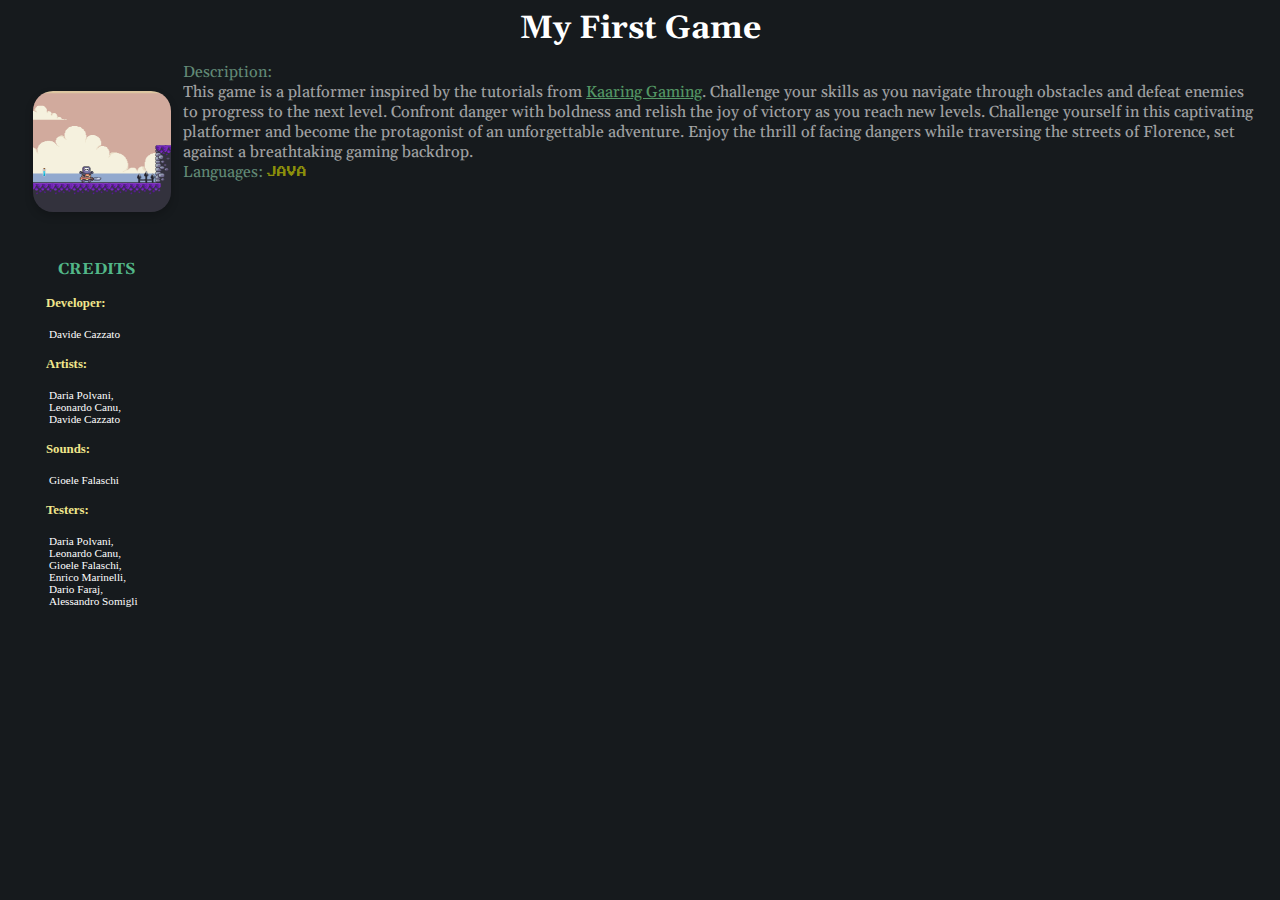
==== pages/game.html @ a99665ce "Some adds" ====
<!DOCTYPE html>
<html lang="en">
<head>
    <meta charset="UTF-8">
    <meta name="viewport" content="width=device-width, initial-scale=1.0">
    <title>MyGame</title>
    <link rel="stylesheet" type="text/css" href="https://cdnjs.cloudflare.com/ajax/libs/font-awesome/5.15.1/css/all.min.css">
  <link href="https://cdn.jsdelivr.net/npm/bootstrap@5.3.2/dist/css/bootstrap.min.css" rel="stylesheet"
    integrity="sha384-T3c6CoIi6uLrA9TneNEoa7RxnatzjcDSCmG1MXxSR1GAsXEV/Dwwykc2MPK8M2HN" crossorigin="anonymous">
  <link rel="stylesheet" href="../styles/style.css">
</head>
<body>
  <h1 class="title-game">My First Game</h1>
  <div class="div-info">
    <div class="game-div">
      <img src="../images/game_page_image.PNG" class="image-game"> 
     
      <p class="p-game"> <br><span class="game-span">Description: <br></span>
        This game is a platformer inspired by the tutorials from <a href="https://www.youtube.com/@KaarinGaming" target="_blank" id="game-a">Kaaring Gaming</a>. 
        Challenge your skills as you navigate through obstacles and defeat enemies to progress to the next level. 
        Confront danger with boldness and relish the joy of victory as you reach new levels. 
        Challenge yourself in this captivating platformer and become the protagonist of an unforgettable adventure. 
        Enjoy the thrill of facing dangers while traversing the streets of Florence, set against a breathtaking gaming backdrop. <br>
        <span class="game-span">Languages: </span> <span class="java-span" id="javaspan2">JAVA</span>
      </p>
    </div>
  </div>
  <div class="credits"> <h2 class="credits-h2">CREDITS</h2><h4 class="info-game">Developer:</h4>
  
    <p class="game-list">Davide Cazzato</p>
  
    <h4 class="info-game">Artists:</h4>

    <p class="game-list">Daria Polvani, Leonardo Canu, Davide Cazzato</p>

    <h4 class="info-game">Sounds:</h4>
    <p class="game-list">Gioele Falaschi</p>
    
    <h4 class="info-game">Testers:</h4>

    <p class="game-list">Daria Polvani, Leonardo Canu, Gioele Falaschi, Enrico Marinelli, Dario Faraj, Alessandro Somigli</p>


  </div>
 
</body>
</html>
---- styles/style.css ----
@import url('https://fonts.googleapis.com/css2?family=Press+Start+2P&display=swap');
@import url('https://fonts.googleapis.com/css2?family=Gelasio:ital,wght@0,400;0,500;0,600;0,700;1,400;1,500;1,600;1,700&display=swap');
body{
    background-color: #161a1d;
    position: relative;
}
.title{
    color: #52b788;
    font-size:  2rem;
  text-shadow: -1px 0 #1d2a10, 0 1px #1d2a10, 1px 0 #1d2a10, 0 -1px #1d2a10;
  font-family: "Gelasio", serif;
  font-style: normal;

}
.title-span{
    font-size: 0.6rem;
    opacity: 0.5;
    
    font-family: "Gelasio", serif;
    font-style: normal;
}
.nav-link{
    color: #52b788 ;
   
    font-family: "Gelasio", serif;
    font-style: normal;
}
.navbar{
   
    font-family: "Gelasio", serif;
    font-style: normal;
}

.div-info{
   
    color: white !important;
    opacity: 1;
    width: 100%;
    display: block !important;
    font-size: 1rem;
    font-family: "Gelasio", serif;
    font-style: normal;
}
.div-info h2,p{
     margin-left: 1%;
}

#about-me-p{
  opacity: 0.7;
}

.div-info h2{
  color: #74c69d;
}

.about-me{

    margin-top: 3.5%;
  
}


 hr{
  width: 101%;
  margin: 10px -20px 20px;
}

.container-cards{
  width: 100%;
  text-align: left;
}

.card-project {
    margin-top: 10px;
    box-shadow: 0 4px 8px 0 rgba(0,0,0,0.2);
    transition: 0.3s;
    width: 100%;
    margin-right: 2%;
 
    font-family: "Gelasio", serif;
    font-style: normal;
  }

.card-project img {
    width: 100%;
    height: 150px;
  
}

.card-project h4{
    font-size: 0.6rem;
    padding-top: 2px;
}


  
.card-project:hover {
    box-shadow: 0 8px 16px 0 rgba(0,0,0,0.2);
}
  
.container-card {
    padding: 2px 16px;
}



.button {
    display: inline-block;
    border-radius: 4px;
    background-color: #80ed99;
    border: none;
    color: #FFFFFF;
    text-align: center;
    font-size: 0.7rem;
    width: 33%;
    height: 30px;
    transition: all 0.5s;
    cursor: pointer;
    margin: 5px;

    font-family: "Gelasio", serif;
    font-style: normal;
   margin-bottom: 10%;
  }

 
  
  .button span {
    cursor: pointer;
    display: inline-block;
    position: relative;
    transition: 0.5s;
  }

  
  .button span:after {
    content: '\00bb';
    position: absolute;
    opacity: 0;
    top: 0;
    right: -20px;
    transition: 0.5s;
  }
  
  .button:hover span {
    padding-right: 25px;
  }
  
  .button:hover span:after {
    opacity: 1;
    right: 0;
  }

.skills span{
    margin-left: 1%;
}

#email-lowercase{
    text-transform: lowercase !important;
}

.container-footer{
    max-width: 1170px;
    margin:auto;
    
  }
  .row-footer{
    display: flex;
    flex-wrap: wrap;
  }
  ul{
    list-style: none;
    padding-left: 0px;
  }
  .footer{
    background-color: #24262b;
      padding: 50px 0;
  }
  .footer-col{
     width: 25%;
     padding: 0 15px;
     margin-left: auto;
    margin-right: auto;
  }
  .footer-col h4{
    font-size: 18px;
    color: #ffffff;
    text-transform: capitalize;
    margin-bottom: 35px;
    font-weight: 500;
    position: relative;
  }
 
 
  .footer-col h4::before{
    content: '';
    position: absolute;
    left:0;
    bottom: -10px;
    background-color: #52b788;
    height: 2px;
    box-sizing: border-box;
    width: 50px;
  }
  .footer-col ul li:not(:last-child){
    margin-bottom: 10px;
  }
  .footer-col ul li a{
    font-size: 16px;
    text-transform: capitalize;
    color: #ffffff;
    text-decoration: none;
    font-weight: 300;
    color: #bbbbbb;
    display: block;
    transition: all 0.3s ease;
    
  }


  .footer-col ul li a:hover{
    color: #52b788;
    padding-left: 8px;
  }
  .footer-col .social-links a{
    display: inline-block;
    height: 40px;
    width: 40px;
    background-color: rgba(255,255,255,0.2);
    margin:0 10px 10px 0;
    text-align: center;
    line-height: 40px;
    border-radius: 50%;
    color: #ffffff;
    transition: all 0.5s ease;
  }
  .footer-col .social-links a:hover{
    color: #24262b;
    background-color: #ffffff;
  }
 
 
  
.education{
  box-shadow: 0 4px 8px 0 rgba(0,0,0,0.2);
  transition: 0.3s;
  width: 70%;
  margin-left: auto;
  margin-right: auto;
  font-family: "Gelasio", serif;
  font-style: normal;
  display: flex;
  align-items: center;
}
.education img {
  width: 10%;
  height: 100px;

  max-width: 100%;
}
.education-desc{
  font-size: 0.7rem;
  opacity: 0.7;
}
.education-desc a{
  color: #80ed99;
  opacity: 1;
}

.education-title{
  color: #95d5b2;
}

.education-desc a:hover{
  color: forestgreen;
}

.education:hover{
  box-shadow: 0 8px 16px 0 rgba(0,0,0,0.2);
}

.info-education{
    font-size: 1rem;
}
  
.title-game{
  text-align: center;
  color: white;
  font-family: "Gelasio", serif;
  font-style: normal;
  margin-top: 5px;
}

.game-div-container{
  display: block !important;
}

.game-div{
  margin-top: 0px;
  width: 99%;
  font-family: "Gelasio", serif;
  font-style: normal;
  display: flex;
  align-items: center;
  height: 100px;
}

.image-game{
  width: 11%;
  margin-left: 2%;
  margin-top: 5%;
  max-width: 100%;
  border-radius: 20px;
  box-shadow: 0 4px 8px 0 rgba(0,0,0,0.2);
  transition: 0.3s;
}

.image-game:hover{
  box-shadow: 0 8px 16px 0 rgba(0,0,0,0.2);
}

.p-game{

  opacity: 0.6;
  margin-top: 0px;
  font-size: 1rem;
}

.game-span{
  color: #95d5b2;
  opacity: 1 !important;
  
}


#game-a{
  color: #80ed99;
}

#game-a:hover{
  color: #74c69d;
}

#game-a::after{
  color: #80ed99;
}

.credits{
  width: 8%;
  
  margin-top: 7%;
  margin-left: 3%;


}

.credits-h2{
  font-family: "Gelasio", serif;
  font-style: normal;
  color: #52b788;
  font-size: 1rem;
  text-align: center;
}

.info-game{
  font-size: 0.8rem;
  color:khaki;
}

.game-list{
  font-size: 0.7rem;
  color: white;
  margin-left: 3%;
}

.java-span{
    color: #dddf00;
    font-family: "Press Start 2P", system-ui;
    font-style: normal;
    font-size: 0.8rem;
}

#javaspan2{
  font-size: 0.6rem !important;
}
.html-span{
    color: #fb8500;
    font-family: "Press Start 2P", system-ui;
    font-style: normal;
    font-size: 0.8rem;
}
.css-span{
    color: #00b4d8;
    font-family: "Press Start 2P", system-ui;
    font-style: normal;
    font-size: 0.8rem;
}
.javascript-span{
    color: #ffc300;
    font-family: "Press Start 2P", system-ui;
    font-style: normal;
    font-size: 0.8rem;
}
.php-span{
    color: #b8c0ff;
    font-family: "Press Start 2P", system-ui;
    font-style: normal;
    font-size: 0.8rem;
}
.sql-span{
    color: #4361ee;
    font-family: "Press Start 2P", system-ui;
    font-style: normal;
    font-size: 0.8rem;
}
.cplus-span{
    color: #bde0fe;
    font-family: "Press Start 2P", system-ui;
    font-style: normal;
    font-size: 0.8rem;
}
.intellij-span{
    color: #ff4d6d;
    font-family: "Press Start 2P", system-ui;
    font-style: normal;
    font-size: 0.8rem;
}
.visual-studio-span{
    color: #0096c7;
    font-family: "Press Start 2P", system-ui;
    font-style: normal;
    font-size: 0.8rem;
}
.linux-span{
    color: #f4a261;
    font-family: "Press Start 2P", system-ui;
    font-style: normal;
    font-size: 0.8rem;
}
.windows-span{
    color: #90e0ef;
    font-family: "Press Start 2P", system-ui;
    font-style: normal;
    font-size: 0.8rem;
}
.netbeans-span{
    color: #b5e48c;
    font-family: "Press Start 2P", system-ui;
    font-style: normal;
    font-size: 0.8rem;
}
.cisco-span{
    color: #e5383b;
    font-family: "Press Start 2P", system-ui;
    font-style: normal;
    font-size: 0.8rem;
}
.ssh-span{
    color: white;
    font-family: "Press Start 2P", system-ui;
    font-style: normal;
    font-size: 0.8rem;
}
.http-span{
    color: #ade8f4;
    font-family: "Press Start 2P", system-ui;
    font-style: normal;
    font-size: 0.8rem;
}
.wordpress-span{
    color: #82c0cc;
    font-family: "Press Start 2P", system-ui;
    font-style: normal;
    font-size: 0.8rem;
}
.git-span{
    color: #fb5607;
    font-family: "Press Start 2P", system-ui;
    font-style: normal;
    font-size: 0.8rem;
}
.firebase-span{
    color: #ffba08;
    font-family: "Press Start 2P", system-ui;
    font-style: normal;
    font-size: 0.8rem;
}
.wireshark-span{
    color: #0077b6;
    font-family: "Press Start 2P", system-ui;
    font-style: normal;
    font-size: 0.8rem;
}
.office-span{
    color: #d8572a;
    font-family: "Press Start 2P", system-ui;
    font-style: normal;
    font-size: 0.8rem;
}
.docker-span{
    color: #48cae4;
    font-family: "Press Start 2P", system-ui;
    font-style: normal;
    font-size: 0.8rem;
}
.container-titles{
    color: lightgreen !important;
}

  
  /*responsive*/
  @media(max-width: 767px){
    .footer-col{
      width: 50%;
      margin-bottom: 30px;
  }
  }
  @media(max-width: 574px){
    .footer-col{
      width: 100%;
  }
  }
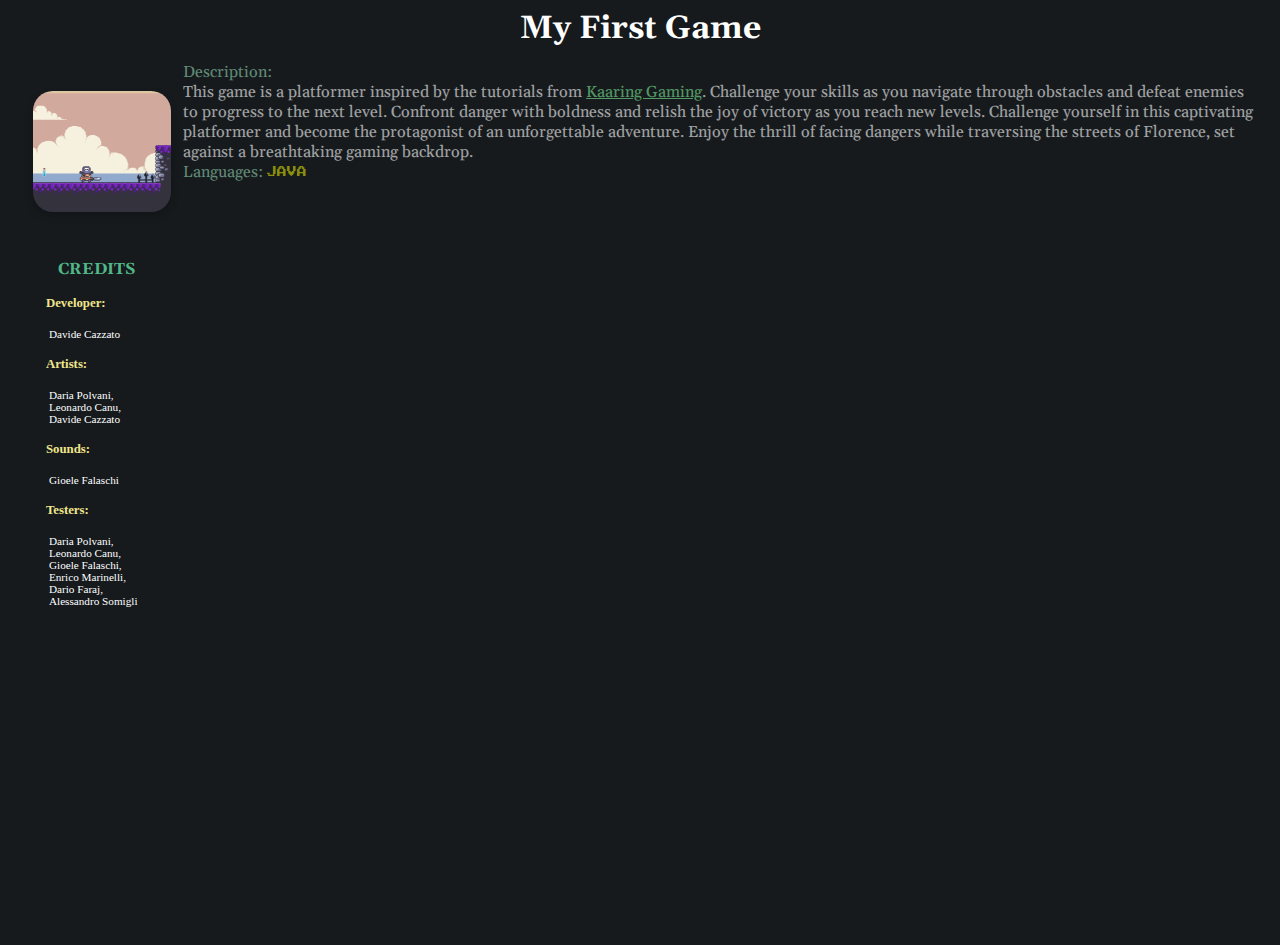
==== commit c8819667: "div youtube video added but is not in the right position" ====
--- a/pages/game.html
+++ b/pages/game.html
@@ -43,5 +43,7 @@
 
   </div>
  
+  <div class="video-div"><iframe width="560" height="315" src="https://www.youtube.com/embed/4poqZjNTZjI?si=KfPijaIPiHhv1qJr" title="YouTube video player" frameborder="0" allow="accelerometer; autoplay; clipboard-write; encrypted-media; gyroscope; picture-in-picture; web-share" referrerpolicy="strict-origin-when-cross-origin" allowfullscreen></iframe></div>
+
 </body>
 </html>--- a/styles/style.css
+++ b/styles/style.css
@@ -506,6 +506,12 @@
 .container-titles{
     color: lightgreen !important;
 }
+.video-div{
+  text-align: center;
+  margin-left: auto;
+  margin-right: auto;
+  margin-top: 0px;
+}
 
   
   /*responsive*/
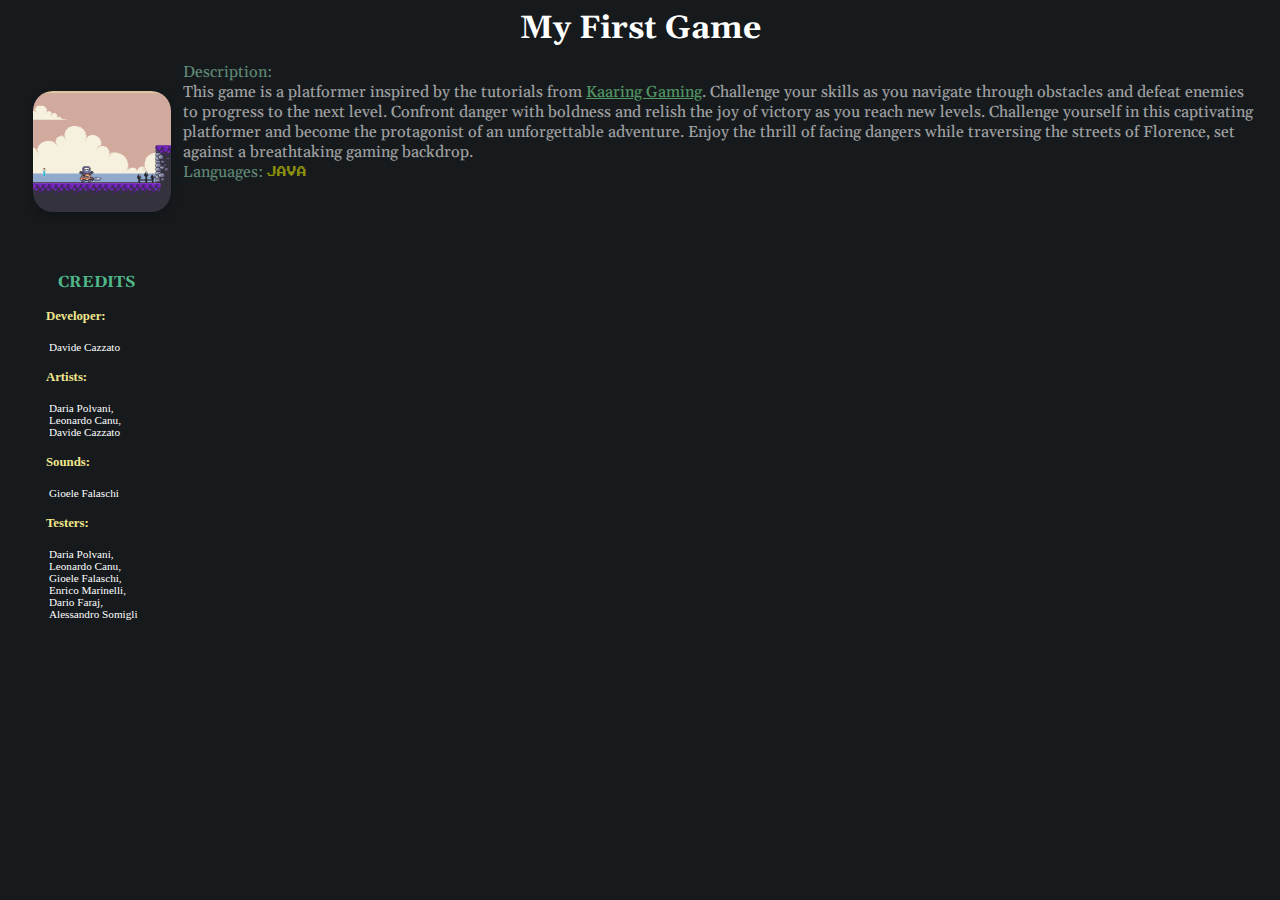
==== commit 4da9bb90: "finished prototype of video in game page" ====
--- a/pages/game.html
+++ b/pages/game.html
@@ -25,6 +25,7 @@
       </p>
     </div>
   </div>
+  <div class="container-credits">
   <div class="credits"> <h2 class="credits-h2">CREDITS</h2><h4 class="info-game">Developer:</h4>
   
     <p class="game-list">Davide Cazzato</p>
@@ -45,5 +46,6 @@
  
   <div class="video-div"><iframe width="560" height="315" src="https://www.youtube.com/embed/4poqZjNTZjI?si=KfPijaIPiHhv1qJr" title="YouTube video player" frameborder="0" allow="accelerometer; autoplay; clipboard-write; encrypted-media; gyroscope; picture-in-picture; web-share" referrerpolicy="strict-origin-when-cross-origin" allowfullscreen></iframe></div>
 
+ </div>
 </body>
 </html>--- a/styles/style.css
+++ b/styles/style.css
@@ -373,6 +373,27 @@
   margin-left: 3%;
 }
 
+.container-credits{
+  display: flex;
+  justify-content: space-around;
+  align-items: center;
+}
+.video-div{
+  flex: 1;
+  margin-left: 22%;
+}
+
+
+
+.video-div iframe{
+  max-width: 100%;
+  border-radius: 10px;  
+}
+
+.video-div iframe:hover{
+  box-shadow: 0 8px 16px 0 rgba(0,0,0,0.2);
+}
+
 .java-span{
     color: #dddf00;
     font-family: "Press Start 2P", system-ui;
@@ -506,12 +527,7 @@
 .container-titles{
     color: lightgreen !important;
 }
-.video-div{
-  text-align: center;
-  margin-left: auto;
-  margin-right: auto;
-  margin-top: 0px;
-}
+
 
   
   /*responsive*/
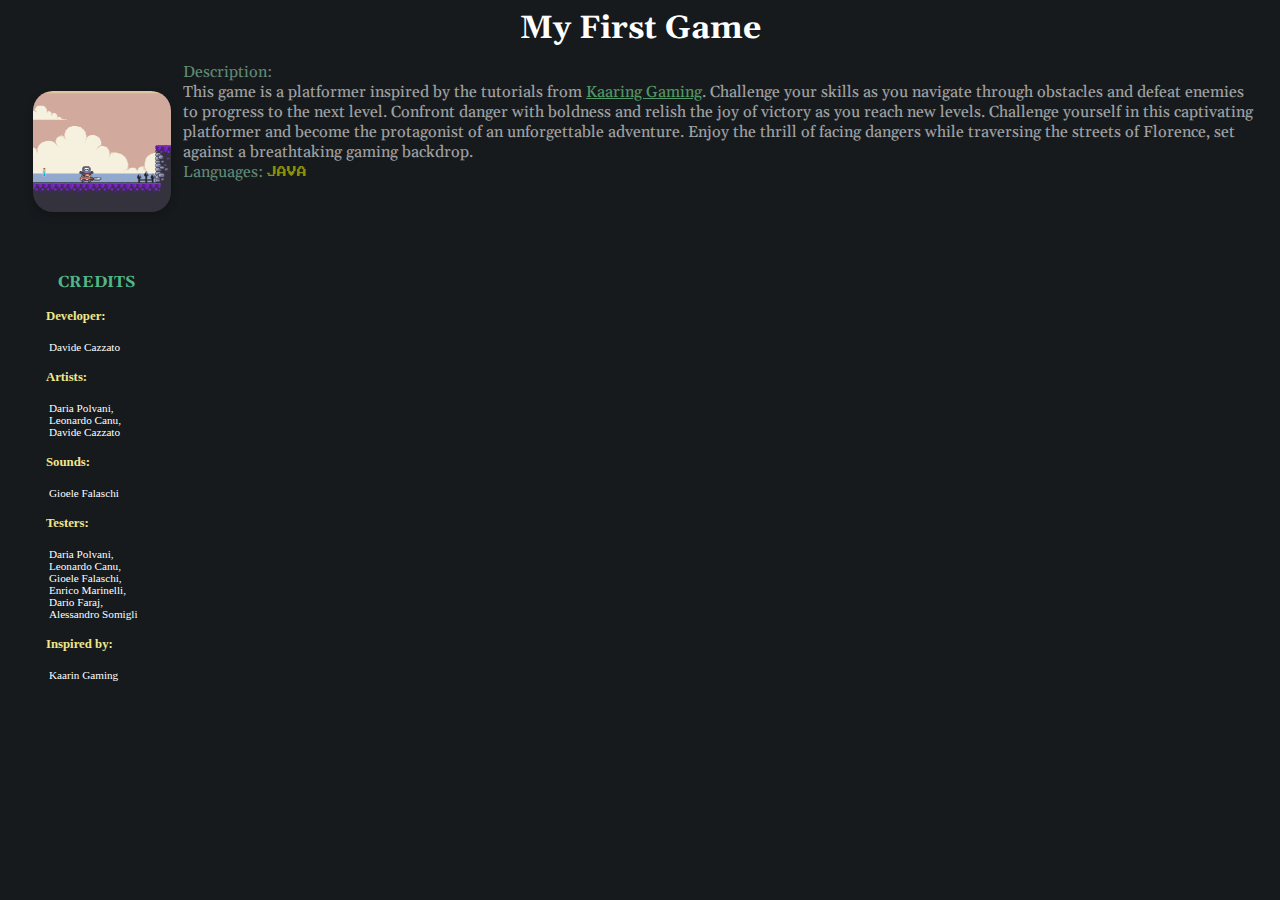
==== commit 64082513: "some fixes but must center correctly the video" ====
--- a/pages/game.html
+++ b/pages/game.html
@@ -41,6 +41,10 @@
 
     <p class="game-list">Daria Polvani, Leonardo Canu, Gioele Falaschi, Enrico Marinelli, Dario Faraj, Alessandro Somigli</p>
 
+    <h4 class="info-game">Inspired by:</h4>
+
+    <p class="game-list">Kaarin Gaming</p>
+
 
   </div>
  
--- a/styles/style.css
+++ b/styles/style.css
@@ -377,10 +377,12 @@
   display: flex;
   justify-content: space-around;
   align-items: center;
+  width: 100%;
+ 
 }
 .video-div{
   flex: 1;
-  margin-left: 22%;
+  margin-left: 322px;
 }
 
 
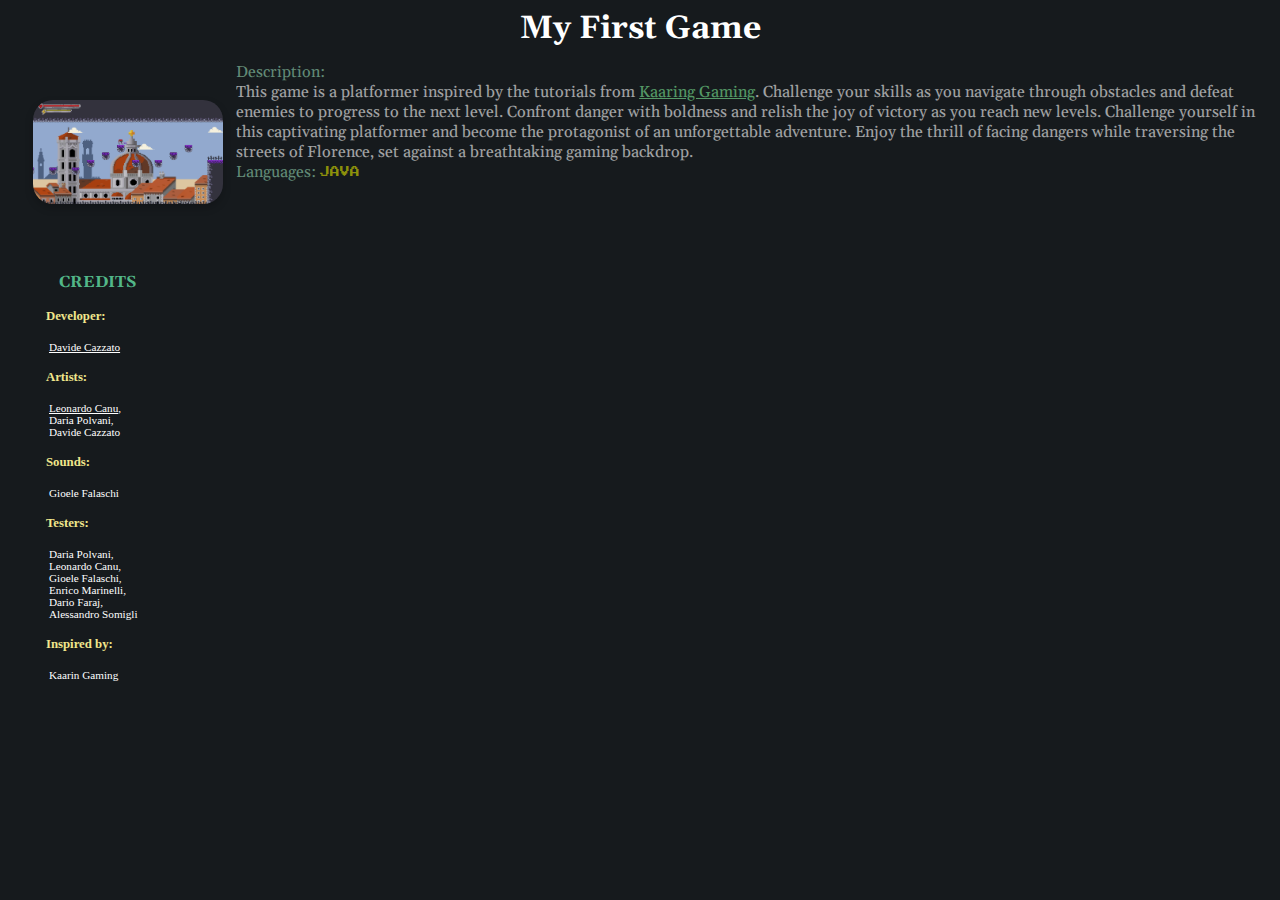
==== commit c6f43b58: "game page responsive" ====
--- a/pages/game.html
+++ b/pages/game.html
@@ -28,11 +28,11 @@
   <div class="container-credits">
   <div class="credits"> <h2 class="credits-h2">CREDITS</h2><h4 class="info-game">Developer:</h4>
   
-    <p class="game-list">Davide Cazzato</p>
+    <p class="game-list"><a href="../index.html">Davide Cazzato</a></p>
   
     <h4 class="info-game">Artists:</h4>
 
-    <p class="game-list">Daria Polvani, Leonardo Canu, Davide Cazzato</p>
+    <p class="game-list"><a href="https://leo-gallery-dusky.vercel.app">Leonardo Canu</a>, Daria Polvani, Davide Cazzato</p>
 
     <h4 class="info-game">Sounds:</h4>
     <p class="game-list">Gioele Falaschi</p>
--- a/styles/style.css
+++ b/styles/style.css
@@ -3,6 +3,7 @@
 body{
     background-color: #161a1d;
     position: relative;
+    
 }
 .title{
     color: #52b788;
@@ -35,7 +36,7 @@
    
     color: white !important;
     opacity: 1;
-    width: 100%;
+    width: 100vw;
     display: block !important;
     font-size: 1rem;
     font-family: "Gelasio", serif;
@@ -47,6 +48,7 @@
 
 #about-me-p{
   opacity: 0.7;
+  text-align: justify;
 }
 
 .div-info h2{
@@ -59,14 +61,30 @@
   
 }
 
+.about-me-img{
+  display: flex !important;
+  align-items: center !important;
+  width: 90vw;
+}
+#profile-pic2{
+  width: 7vw;
+  margin-left: 1%;
+  margin-bottom: 1%;
+  box-shadow: 0 4px 8px 0 rgba(0,0,0,0.2);
+}
+
+#profile-pic2:hover{
+  box-shadow: 0 8px 16px 0 rgba(0,0,0,0.2);
+}
+
 
  hr{
-  width: 101%;
+  width: 100vw;
   margin: 10px -20px 20px;
 }
 
 .container-cards{
-  width: 100%;
+  width: 100vw;
   text-align: left;
 }
 
@@ -79,6 +97,10 @@
  
     font-family: "Gelasio", serif;
     font-style: normal;
+  }
+
+  .card-date{
+    font-size: 0.5rem;
   }
 
 .card-project img {
@@ -159,85 +181,90 @@
     text-transform: lowercase !important;
 }
 
-.container-footer{
-    max-width: 1170px;
-    margin:auto;
-    
-  }
-  .row-footer{
-    display: flex;
-    flex-wrap: wrap;
-  }
-  ul{
-    list-style: none;
-    padding-left: 0px;
-  }
-  .footer{
-    background-color: #24262b;
-      padding: 50px 0;
-  }
-  .footer-col{
-     width: 25%;
-     padding: 0 15px;
-     margin-left: auto;
-    margin-right: auto;
-  }
-  .footer-col h4{
-    font-size: 18px;
-    color: #ffffff;
-    text-transform: capitalize;
-    margin-bottom: 35px;
-    font-weight: 500;
-    position: relative;
-  }
- 
- 
-  .footer-col h4::before{
-    content: '';
-    position: absolute;
-    left:0;
-    bottom: -10px;
-    background-color: #52b788;
-    height: 2px;
-    box-sizing: border-box;
-    width: 50px;
-  }
-  .footer-col ul li:not(:last-child){
-    margin-bottom: 10px;
-  }
-  .footer-col ul li a{
-    font-size: 16px;
-    text-transform: capitalize;
-    color: #ffffff;
-    text-decoration: none;
-    font-weight: 300;
-    color: #bbbbbb;
-    display: block;
-    transition: all 0.3s ease;
-    
-  }
-
-
-  .footer-col ul li a:hover{
-    color: #52b788;
-    padding-left: 8px;
-  }
-  .footer-col .social-links a{
-    display: inline-block;
-    height: 40px;
-    width: 40px;
-    background-color: rgba(255,255,255,0.2);
-    margin:0 10px 10px 0;
-    text-align: center;
-    line-height: 40px;
-    border-radius: 50%;
-    color: #ffffff;
-    transition: all 0.5s ease;
-  }
-  .footer-col .social-links a:hover{
-    color: #24262b;
-    background-color: #ffffff;
-  }
+.container-footer {
+  max-width: 1170px;
+  margin: auto;
+}
+
+.row-footer {
+  display: flex;
+  flex-wrap: wrap;
+  justify-content: space-between; /* Aggiunto per distribuire lo spazio tra le colonne */
+}
+
+ul {
+  list-style: none;
+  padding-left: 0px;
+}
+
+.footer {
+  background-color: #24262b;
+  padding: 50px 0;
+}
+
+.footer-col {
+  width: 30%; /* Cambiato a percentuale per migliore adattamento */
+  padding: 0 15px;
+  margin-bottom: 30px; /* Aggiunto per migliorare la separazione tra le colonne */
+}
+
+.footer-col h4 {
+  font-size: 18px;
+  color: #ffffff;
+  text-transform: capitalize;
+  margin-bottom: 35px;
+  font-weight: 500;
+  position: relative;
+}
+
+.footer-col h4::before {
+  content: '';
+  position: absolute;
+  left: 0;
+  bottom: -10px;
+  background-color: #52b788;
+  height: 2px;
+  box-sizing: border-box;
+  width: 50px;
+}
+
+.footer-col ul li:not(:last-child) {
+  margin-bottom: 10px;
+}
+
+.footer-col ul li a {
+  font-size: 16px;
+  text-transform: capitalize;
+  color: #ffffff;
+  text-decoration: none;
+  font-weight: 300;
+  color: #bbbbbb;
+  display: block;
+  transition: all 0.3s ease;
+}
+
+.footer-col ul li a:hover {
+  color: #52b788;
+  padding-left: 8px;
+}
+
+.footer-col .social-links a {
+  display: inline-block;
+  height: 40px;
+  width: 40px;
+  background-color: rgba(255, 255, 255, 0.2);
+  margin: 0 10px 10px 0;
+  text-align: center;
+  line-height: 40px;
+  border-radius: 50vw;
+  color: #ffffff;
+  transition: all 0.5s ease;
+}
+
+.footer-col .social-links a:hover {
+  color: #24262b;
+  background-color: #ffffff;
+}
  
  
   
@@ -253,8 +280,8 @@
   align-items: center;
 }
 .education img {
-  width: 10%;
-  height: 100px;
+  width: 7vw;
+  
 
   max-width: 100%;
 }
@@ -297,7 +324,7 @@
 
 .game-div{
   margin-top: 0px;
-  width: 99%;
+  width: 99vw;
   font-family: "Gelasio", serif;
   font-style: normal;
   display: flex;
@@ -306,7 +333,7 @@
 }
 
 .image-game{
-  width: 11%;
+  width: 15%;
   margin-left: 2%;
   margin-top: 5%;
   max-width: 100%;
@@ -345,8 +372,15 @@
   color: #80ed99;
 }
 
+.game-list a{
+  color: white;
+}
+
+.game-list a:hover{
+  color: khaki;
+}
 .credits{
-  width: 8%;
+  width: 8vw;
   
   margin-top: 7%;
   margin-left: 3%;
@@ -381,8 +415,10 @@
  
 }
 .video-div{
+
   flex: 1;
-  margin-left: 322px;
+  width: 100%;
+  text-align: center;
 }
 
 
@@ -530,17 +566,111 @@
     color: lightgreen !important;
 }
 
+*,
+*::before,
+*::after {
+    box-sizing: border-box;
+}
+
 
   
   /*responsive*/
-  @media(max-width: 767px){
-    .footer-col{
+  @media (max-width: 767px) {
+    .footer-col {
       width: 50%;
       margin-bottom: 30px;
-  }
-  }
-  @media(max-width: 574px){
-    .footer-col{
-      width: 100%;
-  }
-  }+    }
+    #profile-pic2 {
+      width: 10vw;
+    }
+    #about-me-div {
+      width: 100%;
+      margin-left: auto;
+      margin-right: auto;
+      font-size: 0.5rem;
+    }
+  }
+  
+  @media (max-width: 574px) {
+    .footer-col {
+      width: 100%;
+    }
+    #profile-pic2 {
+      width: 10vw;
+    }
+    .about-me-img {
+      display: inline;
+    }
+    #about-me-div {
+      width: 100%;
+      margin-left: auto;
+      margin-right: auto;
+      font-size: 0.7rem;
+    }
+    .about-me{
+      margin-top: 10%;
+    }
+  
+    .skills {
+      width: 100%;
+    }
+    .container-span {
+      width: 100%;
+    }
+    span {
+      font-size: 0.5rem !important;
+      width: 100%;
+    }
+    .navbar {
+      width: 100%;
+    }
+    .button span {
+      text-align: center;
+    }
+    .card-project {
+      width: 70%;
+      margin-left: auto;
+      margin-right: auto;
+    }
+    .education {
+      width: 80%;
+    }
+    .education img{
+      width: 10%;
+    }
+    .div-info {
+      width: 100%;
+    }
+    #skills {
+      width: 100%;
+    }
+    .title {
+      font-size: 1rem;
+    }
+    * {
+      box-sizing: border-box;
+    }
+    *::before,
+    *::after {
+      box-sizing: border-box;
+    }
+    .p-game{
+      width: 100%;
+      font-size: 0.6rem;
+      margin-top: 18%;
+    }
+    .image-game{
+      width: 30%;
+    }
+    .video-div iframe{
+      width: 60%;
+      height: 150px;
+    }
+    .game-list{
+      font-size: 0.5rem;
+    }
+    .info-game{
+      font-size: 0.6rem;
+    }
+  }
+  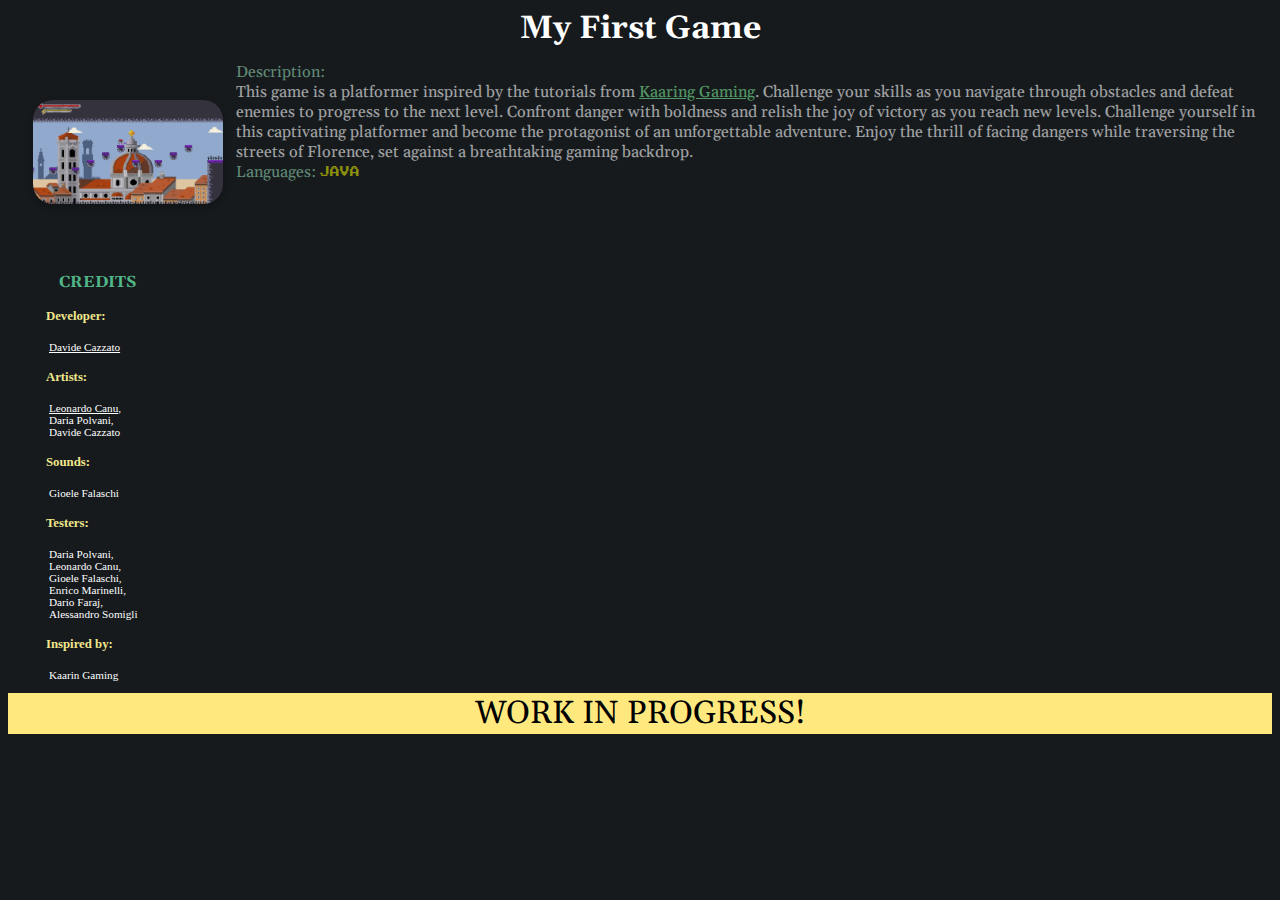
==== commit 3222b15f: "work in progress footer" ====
--- a/pages/game.html
+++ b/pages/game.html
@@ -48,8 +48,12 @@
 
   </div>
  
-  <div class="video-div"><iframe width="560" height="315" src="https://www.youtube.com/embed/4poqZjNTZjI?si=KfPijaIPiHhv1qJr" title="YouTube video player" frameborder="0" allow="accelerometer; autoplay; clipboard-write; encrypted-media; gyroscope; picture-in-picture; web-share" referrerpolicy="strict-origin-when-cross-origin" allowfullscreen></iframe></div>
+  <div class="video-div"><iframe width="560" height="315" src="https://www.youtube.com/embed/E-AYuyHawZs?si=W2f_e7vrZcPEvZ9G" title="YouTube video player" frameborder="0" allow="accelerometer; autoplay; clipboard-write; encrypted-media; gyroscope; picture-in-picture; web-share" referrerpolicy="strict-origin-when-cross-origin" allowfullscreen></iframe></div>
+
 
  </div>
+
+
+ <footer class="work-in-progress">WORK IN PROGRESS!</footer>
 </body>
-</html>+</html>
--- a/styles/style.css
+++ b/styles/style.css
@@ -432,6 +432,16 @@
   box-shadow: 0 8px 16px 0 rgba(0,0,0,0.2);
 }
 
+.work-in-progress{
+  display: block;
+  background-color: #ffe97f;
+  text-align: center;
+  font-size: 2rem;
+  font-family: "Gelasio", serif;
+  font-style: normal;
+}
+
+
 .java-span{
     color: #dddf00;
     font-family: "Press Start 2P", system-ui;
@@ -581,25 +591,7 @@
       margin-bottom: 30px;
     }
     #profile-pic2 {
-      width: 10vw;
-    }
-    #about-me-div {
-      width: 100%;
-      margin-left: auto;
-      margin-right: auto;
-      font-size: 0.5rem;
-    }
-  }
-  
-  @media (max-width: 574px) {
-    .footer-col {
-      width: 100%;
-    }
-    #profile-pic2 {
-      width: 10vw;
-    }
-    .about-me-img {
-      display: inline;
+      width: 14%;
     }
     #about-me-div {
       width: 100%;
@@ -607,6 +599,25 @@
       margin-right: auto;
       font-size: 0.7rem;
     }
+  }
+  
+  @media (max-width: 574px) {
+    .footer-col {
+      width: 100%;
+    }
+    #profile-pic2 {
+      width: 20%;
+      margin-top: 0px;
+    }
+    .about-me-img {
+      display: inline;
+    }
+    #about-me-div {
+      width: 100%;
+      margin-left: auto;
+      margin-right: auto;
+      font-size: 0.8rem;
+    }
     .about-me{
       margin-top: 10%;
     }
@@ -618,7 +629,7 @@
       width: 100%;
     }
     span {
-      font-size: 0.5rem !important;
+      font-size: 0.6rem !important;
       width: 100%;
     }
     .navbar {
@@ -636,7 +647,7 @@
       width: 80%;
     }
     .education img{
-      width: 10%;
+      width: 15%;
     }
     .div-info {
       width: 100%;
@@ -656,7 +667,7 @@
     }
     .p-game{
       width: 100%;
-      font-size: 0.6rem;
+      font-size: 0.7rem;
       margin-top: 18%;
     }
     .image-game{
@@ -667,10 +678,10 @@
       height: 150px;
     }
     .game-list{
-      font-size: 0.5rem;
+      font-size: 0.6rem;
     }
     .info-game{
-      font-size: 0.6rem;
+      font-size: 0.7rem;
     }
   }
   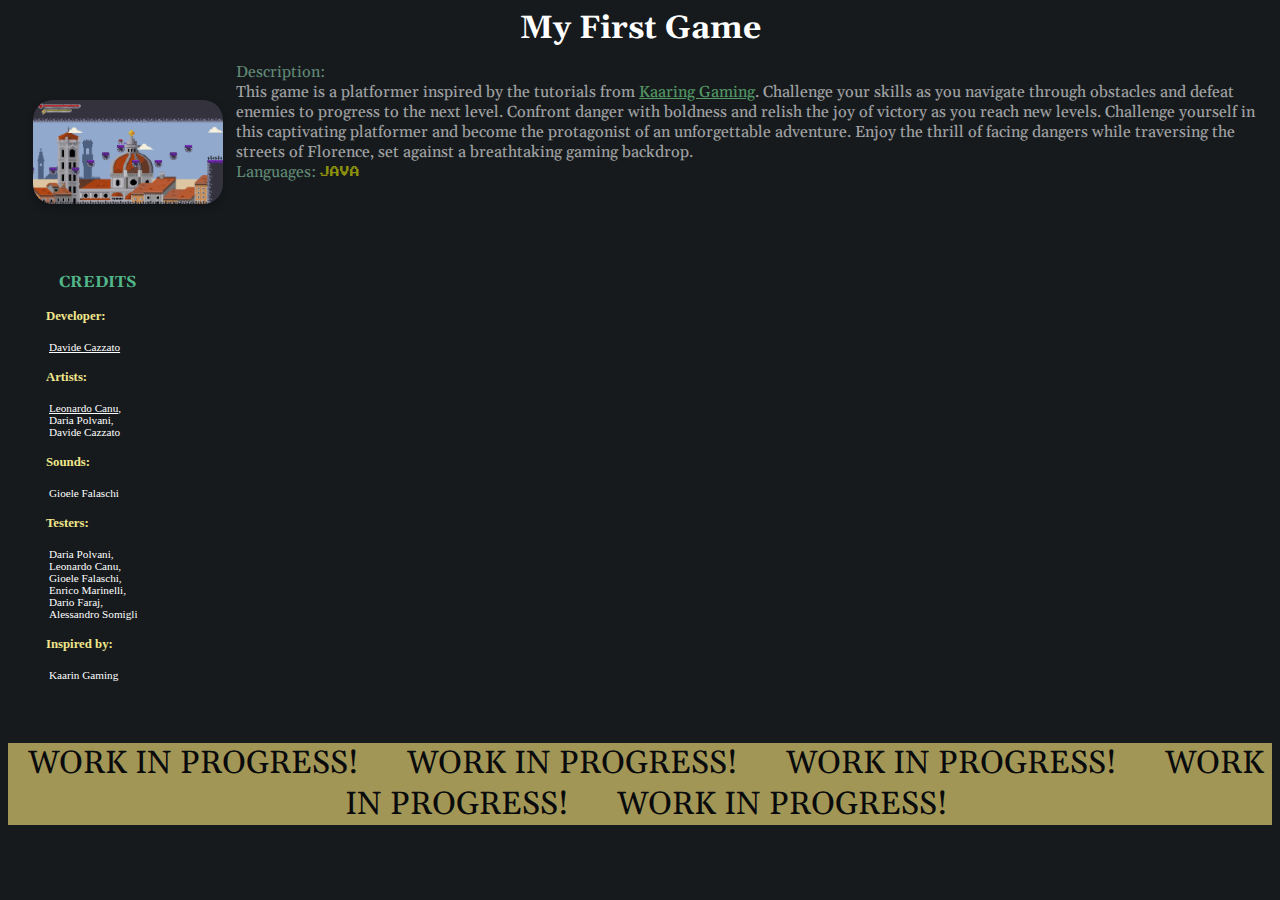
==== commit 766bd069: "work in progress footer improved" ====
--- a/pages/game.html
+++ b/pages/game.html
@@ -53,7 +53,7 @@
 
  </div>
 
-
- <footer class="work-in-progress">WORK IN PROGRESS!</footer>
+<br>
+ <footer class="work-in-progress"><p class="work-in-progress-p">WORK IN PROGRESS! &emsp; WORK IN PROGRESS! &emsp; WORK IN PROGRESS! &emsp; WORK IN PROGRESS! &emsp; WORK IN PROGRESS!</p></footer>
 </body>
 </html>
--- a/styles/style.css
+++ b/styles/style.css
@@ -439,8 +439,12 @@
   font-size: 2rem;
   font-family: "Gelasio", serif;
   font-style: normal;
-}
-
+  opacity: 0.6;
+}
+
+.work-in-progress-p{
+  opacity: 1 !important;
+}
 
 .java-span{
     color: #dddf00;
